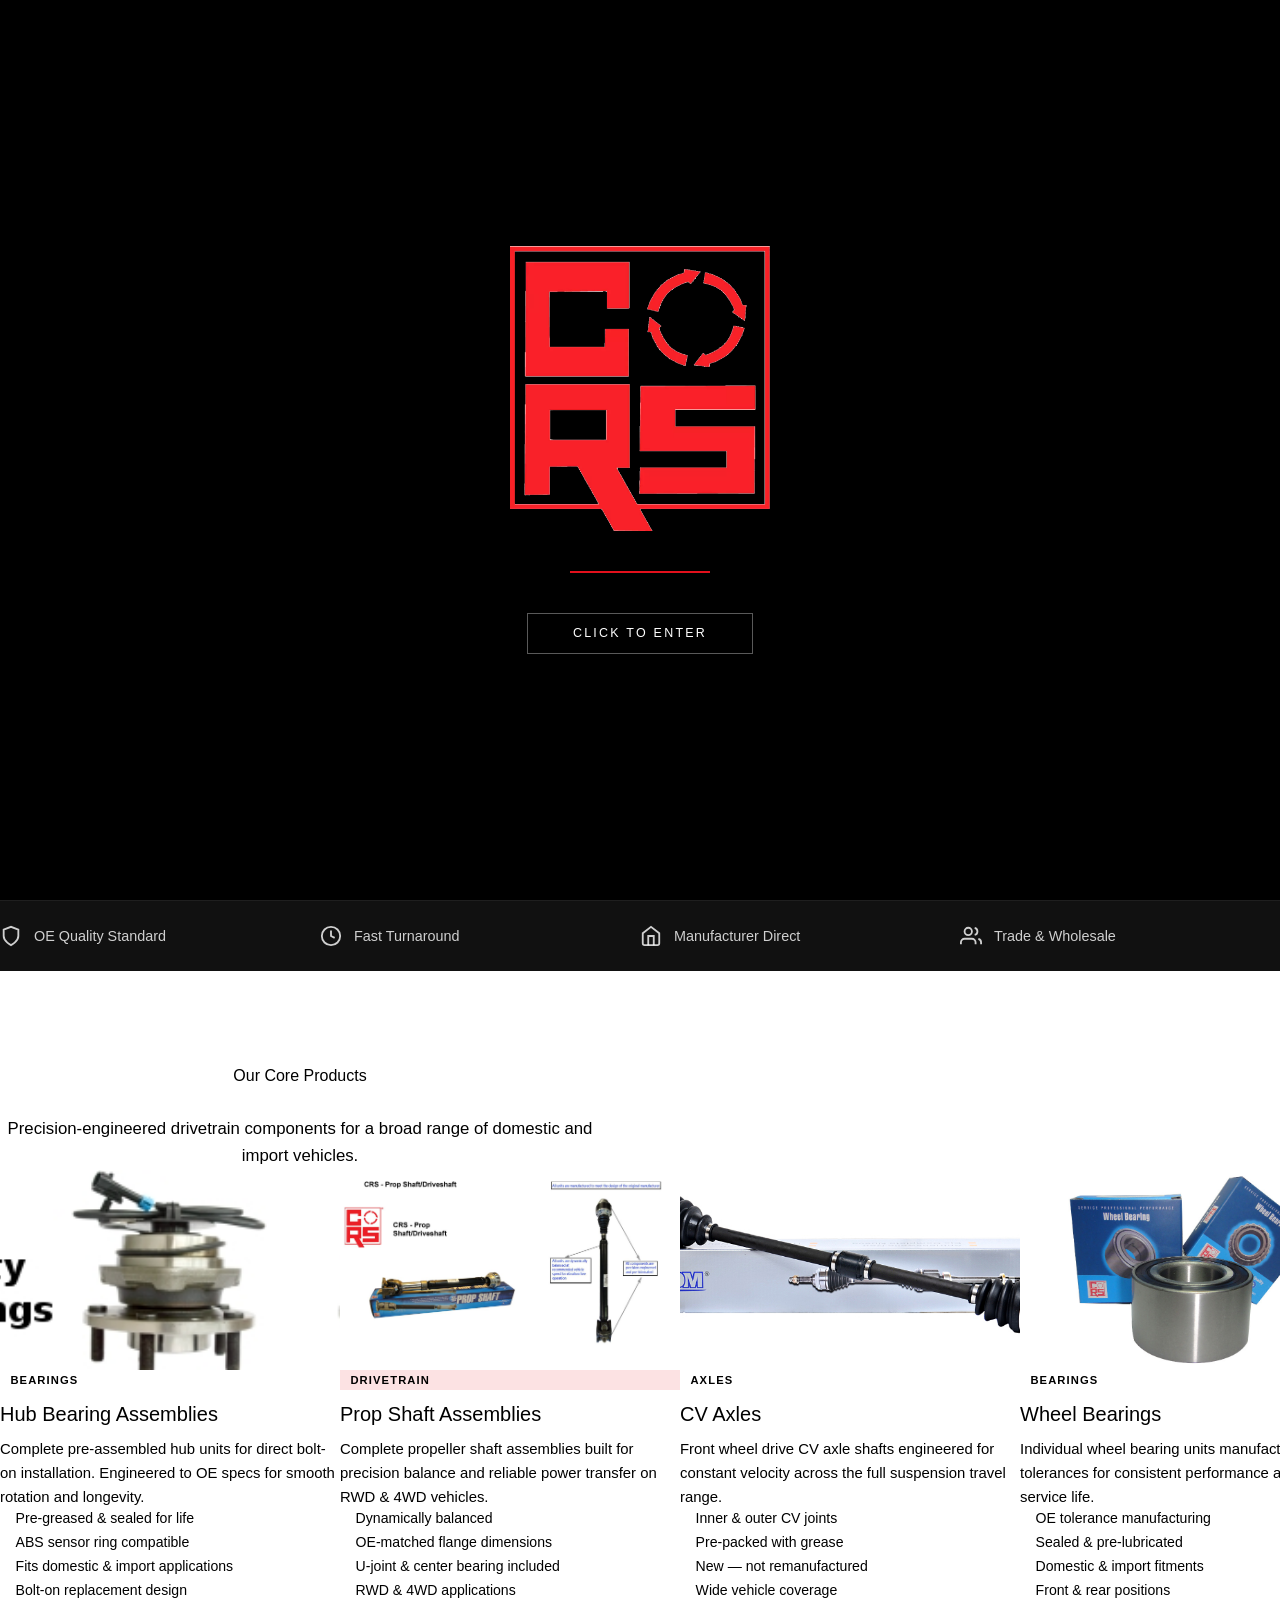
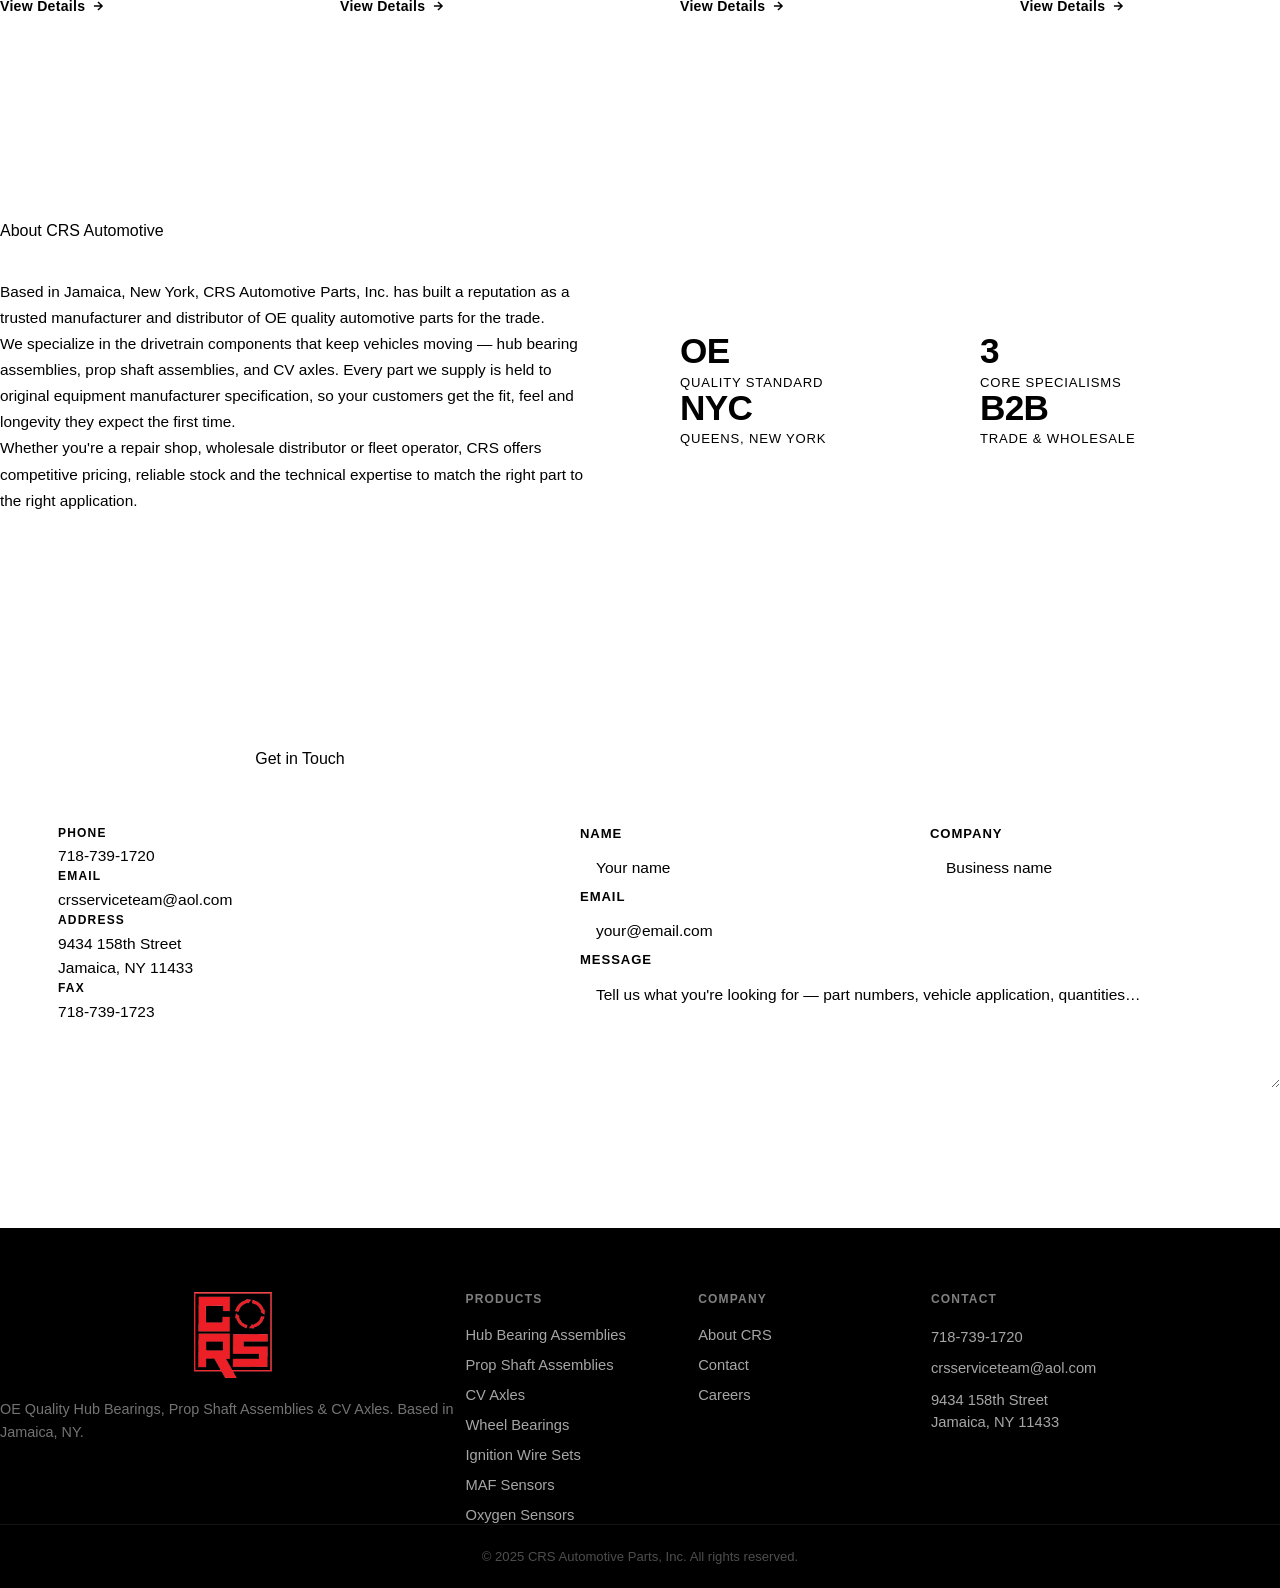
==== index.html @ 8559e391 "Initial commit — CRS Automotive Parts website Co-Authored-By: Claude Sonnet 4.6 <noreply@anthropic.c" ====
<!DOCTYPE html>
<html lang="en">
<head>
  <meta charset="UTF-8">
  <meta name="viewport" content="width=device-width, initial-scale=1.0">
  <title>CRS Automotive Parts, Inc. — OE Quality Hub Bearings, Prop Shafts & CV Axles</title>
  <link rel="stylesheet" href="../_skills/css/febi-design-system.css">
  <link rel="stylesheet" href="style.css">
</head>
<body>

  <!-- ============================================================
       NAVIGATION
       ============================================================ -->
  <header class="site-header">
    <div class="container">
      <nav class="site-nav">
        <a href="#" class="site-logo">
          <img src="crslogo.png" alt="CRS Automotive Parts" class="nav-logo-img">
        </a>
        <ul class="nav-links">
          <li><a href="products.html">Products</a></li>
          <li><a href="about.html">About</a></li>
          <li><a href="employment.html">Careers</a></li>
          <li><a href="contact.html" class="btn-call">Contact Us</a></li>
        </ul>
        <button class="nav-toggle" aria-label="Toggle navigation">
          <span></span><span></span><span></span>
        </button>
      </nav>
    </div>
  </header>

  <!-- ============================================================
       HERO
       ============================================================ -->
  <section class="hero">
    <div class="hero-overlay"></div>
    <div class="container">
      <div class="hero-content">
        <p class="hero-eyebrow">OE Quality · Jamaica, NY</p>
        <h1>Drive Further.<br>Last Longer.</h1>
        <p class="hero-sub">
          Manufacturer &amp; distributor of premium hub bearing assemblies,
          prop shaft assemblies and CV axles — built to original equipment spec.
        </p>
        <div class="hero-actions">
          <a href="#products" class="btn btn-primary">View Products</a>
          <a href="#contact" class="btn btn-outline">Get in Touch</a>
        </div>
      </div>
    </div>
    <div class="hero-scroll-indicator">
      <span></span>
    </div>
  </section>

  <!-- ============================================================
       TRUST BAR
       ============================================================ -->
  <div class="trust-bar">
    <div class="container">
      <div class="trust-grid">
        <div class="trust-item">
          <svg viewBox="0 0 24 24" fill="none" stroke="currentColor" stroke-width="2"><path d="M12 22s8-4 8-10V5l-8-3-8 3v7c0 6 8 10 8 10z"/></svg>
          <span>OE Quality Standard</span>
        </div>
        <div class="trust-item">
          <svg viewBox="0 0 24 24" fill="none" stroke="currentColor" stroke-width="2"><circle cx="12" cy="12" r="10"/><path d="M12 6v6l4 2"/></svg>
          <span>Fast Turnaround</span>
        </div>
        <div class="trust-item">
          <svg viewBox="0 0 24 24" fill="none" stroke="currentColor" stroke-width="2"><path d="M3 9l9-7 9 7v11a2 2 0 0 1-2 2H5a2 2 0 0 1-2-2z"/><polyline points="9 22 9 12 15 12 15 22"/></svg>
          <span>Manufacturer Direct</span>
        </div>
        <div class="trust-item">
          <svg viewBox="0 0 24 24" fill="none" stroke="currentColor" stroke-width="2"><path d="M17 21v-2a4 4 0 0 0-4-4H5a4 4 0 0 0-4 4v2"/><circle cx="9" cy="7" r="4"/><path d="M23 21v-2a4 4 0 0 0-3-3.87"/><path d="M16 3.13a4 4 0 0 1 0 7.75"/></svg>
          <span>Trade &amp; Wholesale</span>
        </div>
      </div>
    </div>
  </div>

  <!-- ============================================================
       PRODUCTS
       ============================================================ -->
  <section class="section products-section" id="products">
    <div class="container">
      <div class="section-header">
        <h2>Our Core Products</h2>
        <p>Precision-engineered drivetrain components for a broad range of domestic and import vehicles.</p>
      </div>

      <div class="carousel-track">

          <!-- 1. Hub Bearing Assemblies -->
          <article class="product-card carousel-card">
            <a href="hub-bearings.html" class="product-card-img hub-img">
              <img src="images/hub-bearing.jpg" alt="Hub Bearing Assembly">
            </a>
            <div class="product-card-body">
              <span class="product-tag">Bearings</span>
              <h3>Hub Bearing Assemblies</h3>
              <p>Complete pre-assembled hub units for direct bolt-on installation. Engineered to OE specs for smooth rotation and longevity.</p>
              <ul class="product-features">
                <li>Pre-greased &amp; sealed for life</li>
                <li>ABS sensor ring compatible</li>
                <li>Fits domestic &amp; import applications</li>
                <li>Bolt-on replacement design</li>
              </ul>
              <a href="hub-bearings.html" class="product-card-link">View Details <svg viewBox="0 0 24 24" fill="none" stroke="currentColor" stroke-width="2.5"><path d="M5 12h14M12 5l7 7-7 7"/></svg></a>
            </div>
          </article>

          <!-- 2. Prop Shaft Assemblies -->
          <article class="product-card carousel-card product-card--featured">
            <a href="prop-shaft.html" class="product-card-img shaft-img">
              <img src="images/prop-shaft.jpg" alt="Prop Shaft Assembly">
            </a>
            <div class="product-card-body">
              <span class="product-tag product-tag--featured">Drivetrain</span>
              <h3>Prop Shaft Assemblies</h3>
              <p>Complete propeller shaft assemblies built for precision balance and reliable power transfer on RWD &amp; 4WD vehicles.</p>
              <ul class="product-features">
                <li>Dynamically balanced</li>
                <li>OE-matched flange dimensions</li>
                <li>U-joint &amp; center bearing included</li>
                <li>RWD &amp; 4WD applications</li>
              </ul>
              <a href="prop-shaft.html" class="product-card-link">View Details <svg viewBox="0 0 24 24" fill="none" stroke="currentColor" stroke-width="2.5"><path d="M5 12h14M12 5l7 7-7 7"/></svg></a>
            </div>
          </article>

          <!-- 3. CV Axles -->
          <article class="product-card carousel-card">
            <a href="cv-axles.html" class="product-card-img axle-img">
              <img src="images/cv-axle.jpg" alt="CV Axle">
            </a>
            <div class="product-card-body">
              <span class="product-tag">Axles</span>
              <h3>CV Axles</h3>
              <p>Front wheel drive CV axle shafts engineered for constant velocity across the full suspension travel range.</p>
              <ul class="product-features">
                <li>Inner &amp; outer CV joints</li>
                <li>Pre-packed with grease</li>
                <li>New — not remanufactured</li>
                <li>Wide vehicle coverage</li>
              </ul>
              <a href="cv-axles.html" class="product-card-link">View Details <svg viewBox="0 0 24 24" fill="none" stroke="currentColor" stroke-width="2.5"><path d="M5 12h14M12 5l7 7-7 7"/></svg></a>
            </div>
          </article>

          <!-- 4. Wheel Bearings -->
          <article class="product-card carousel-card">
            <a href="wheel-bearings.html" class="product-card-img wbearing-img">
              <img src="images/wheel-bearing.jpg" alt="Wheel Bearing">
            </a>
            <div class="product-card-body">
              <span class="product-tag">Bearings</span>
              <h3>Wheel Bearings</h3>
              <p>Individual wheel bearing units manufactured to OE tolerances for consistent performance and long service life.</p>
              <ul class="product-features">
                <li>OE tolerance manufacturing</li>
                <li>Sealed &amp; pre-lubricated</li>
                <li>Domestic &amp; import fitments</li>
                <li>Front &amp; rear positions</li>
              </ul>
              <a href="wheel-bearings.html" class="product-card-link">View Details <svg viewBox="0 0 24 24" fill="none" stroke="currentColor" stroke-width="2.5"><path d="M5 12h14M12 5l7 7-7 7"/></svg></a>
            </div>
          </article>

          <!-- 5. Ignition Wire Sets -->
          <article class="product-card carousel-card">
            <a href="ignition-wires.html" class="product-card-img wire-img">
              <img src="images/ignition-wires.png" alt="Ignition Wire Set">
            </a>
            <div class="product-card-body">
              <span class="product-tag">Ignition</span>
              <h3>Ignition Wire Sets</h3>
              <p>High-performance spark plug wire sets built for reliable ignition delivery and resistance to heat, oil and vibration.</p>
              <ul class="product-features">
                <li>High-dielectric silicone jackets</li>
                <li>Low resistance conductors</li>
                <li>Heat &amp; oil resistant</li>
                <li>Vehicle-specific fitment sets</li>
              </ul>
              <a href="ignition-wires.html" class="product-card-link">View Details <svg viewBox="0 0 24 24" fill="none" stroke="currentColor" stroke-width="2.5"><path d="M5 12h14M12 5l7 7-7 7"/></svg></a>
            </div>
          </article>

          <!-- 6. MAF Sensors -->
          <article class="product-card carousel-card">
            <a href="maf-sensors.html" class="product-card-img maf-img">
              <img src="images/maf-sensor.jpg" alt="MAF Sensor">
            </a>
            <div class="product-card-body">
              <span class="product-tag">Sensors</span>
              <h3>MAF Sensors</h3>
              <p>Mass Air Flow sensors providing accurate airflow measurement for improved fuel economy and smooth engine performance.</p>
              <ul class="product-features">
                <li>Direct OE-replacement fit</li>
                <li>Precise airflow measurement</li>
                <li>Plug-and-play installation</li>
                <li>Domestic &amp; import coverage</li>
              </ul>
              <a href="maf-sensors.html" class="product-card-link">View Details <svg viewBox="0 0 24 24" fill="none" stroke="currentColor" stroke-width="2.5"><path d="M5 12h14M12 5l7 7-7 7"/></svg></a>
            </div>
          </article>

          <!-- 7. Oxygen Sensors -->
          <article class="product-card carousel-card">
            <a href="oxygen-sensors.html" class="product-card-img oxy-img">
              <img src="images/oxy-sensor.jpg" alt="Oxygen Sensor">
            </a>
            <div class="product-card-body">
              <span class="product-tag">Sensors</span>
              <h3>Oxygen Sensors</h3>
              <p>Upstream and downstream O2 sensors for optimized fuel trim and emissions compliance across domestic and import vehicles.</p>
              <ul class="product-features">
                <li>Upstream &amp; downstream fitments</li>
                <li>Heated &amp; non-heated types</li>
                <li>Meets OEM specifications</li>
                <li>Wide domestic &amp; import coverage</li>
              </ul>
              <a href="oxygen-sensors.html" class="product-card-link">View Details <svg viewBox="0 0 24 24" fill="none" stroke="currentColor" stroke-width="2.5"><path d="M5 12h14M12 5l7 7-7 7"/></svg></a>
            </div>
          </article>

      </div>

    </div>
  </section>

  <!-- ============================================================
       ABOUT
       ============================================================ -->
  <section class="section about-section" id="about">
    <div class="container">
      <div class="about-grid">
        <div class="about-content">
          <h2>About CRS Automotive</h2>
          <p class="about-lead">
            Based in Jamaica, New York, CRS Automotive Parts, Inc. has built a reputation as a trusted
            manufacturer and distributor of OE quality automotive parts for the trade.
          </p>
          <p>
            We specialize in the drivetrain components that keep vehicles moving — hub bearing assemblies,
            prop shaft assemblies, and CV axles. Every part we supply is held to original equipment
            manufacturer specification, so your customers get the fit, feel and longevity they expect
            the first time.
          </p>
          <p>
            Whether you're a repair shop, wholesale distributor or fleet operator, CRS offers competitive
            pricing, reliable stock and the technical expertise to match the right part to the right application.
          </p>
          <a href="#contact" class="btn btn-primary">Talk to Our Team</a>
        </div>
        <div class="about-stats">
          <div class="stat-card">
            <span class="stat-number">OE</span>
            <span class="stat-label">Quality Standard</span>
          </div>
          <div class="stat-card">
            <span class="stat-number">3</span>
            <span class="stat-label">Core Specialisms</span>
          </div>
          <div class="stat-card">
            <span class="stat-number">NYC</span>
            <span class="stat-label">Queens, New York</span>
          </div>
          <div class="stat-card">
            <span class="stat-number">B2B</span>
            <span class="stat-label">Trade &amp; Wholesale</span>
          </div>
        </div>
      </div>
    </div>
  </section>

  <!-- ============================================================
       CONTACT
       ============================================================ -->
  <section class="section contact-section" id="contact">
    <div class="container">
      <div class="section-header section-header--light">
        <h2>Get in Touch</h2>
        <p>Our team is ready to help with product queries, orders and technical data.</p>
      </div>

      <div class="contact-grid">
        <div class="contact-details">
          <div class="contact-item">
            <div class="contact-icon">
              <svg viewBox="0 0 24 24" fill="none" stroke="currentColor" stroke-width="2"><path d="M22 16.92v3a2 2 0 0 1-2.18 2 19.79 19.79 0 0 1-8.63-3.07A19.5 19.5 0 0 1 4.69 12a19.79 19.79 0 0 1-3.07-8.67A2 2 0 0 1 3.6 1.28h3a2 2 0 0 1 2 1.72c.127.96.361 1.903.7 2.81a2 2 0 0 1-.45 2.11L7.91 8.82a16 16 0 0 0 6.29 6.29l.94-.94a2 2 0 0 1 2.11-.45c.907.339 1.85.573 2.81.7A2 2 0 0 1 22 16.92z"/></svg>
            </div>
            <div>
              <strong>Phone</strong>
              <a href="tel:7187391720">718-739-1720</a>
            </div>
          </div>
          <div class="contact-item">
            <div class="contact-icon">
              <svg viewBox="0 0 24 24" fill="none" stroke="currentColor" stroke-width="2"><rect x="2" y="4" width="20" height="16" rx="2"/><path d="m22 7-8.97 5.7a1.94 1.94 0 0 1-2.06 0L2 7"/></svg>
            </div>
            <div>
              <strong>Email</strong>
              <a href="mailto:crsserviceteam@aol.com">crsserviceteam@aol.com</a>
            </div>
          </div>
          <div class="contact-item">
            <div class="contact-icon">
              <svg viewBox="0 0 24 24" fill="none" stroke="currentColor" stroke-width="2"><path d="M20 10c0 6-8 12-8 12s-8-6-8-12a8 8 0 0 1 16 0Z"/><circle cx="12" cy="10" r="3"/></svg>
            </div>
            <div>
              <strong>Address</strong>
              <address>9434 158th Street<br>Jamaica, NY 11433</address>
            </div>
          </div>
          <div class="contact-item">
            <div class="contact-icon">
              <svg viewBox="0 0 24 24" fill="none" stroke="currentColor" stroke-width="2"><path d="M21 15a2 2 0 0 1-2 2H7l-4 4V5a2 2 0 0 1 2-2h14a2 2 0 0 1 2 2z"/></svg>
            </div>
            <div>
              <strong>Fax</strong>
              <span>718-739-1723</span>
            </div>
          </div>
        </div>

        <form class="contact-form" id="contactForm">
          <div class="form-row">
            <div class="form-group">
              <label for="name">Name</label>
              <input type="text" id="name" placeholder="Your name" required>
            </div>
            <div class="form-group">
              <label for="company">Company</label>
              <input type="text" id="company" placeholder="Business name">
            </div>
          </div>
          <div class="form-group">
            <label for="email">Email</label>
            <input type="email" id="email" placeholder="your@email.com" required>
          </div>
          <div class="form-group">
            <label for="message">Message</label>
            <textarea id="message" rows="5" placeholder="Tell us what you're looking for — part numbers, vehicle application, quantities…" required></textarea>
          </div>
          <button type="submit" class="btn btn-primary btn-full">Send Enquiry</button>
        </form>
      </div>
    </div>
  </section>

  <!-- ============================================================
       FOOTER
       ============================================================ -->
  <footer class="site-footer">
    <div class="container">
      <div class="footer-grid">
        <div class="footer-brand">
          <img src="crslogo.png" alt="CRS Automotive Parts" class="footer-logo-img">
          <p>OE Quality Hub Bearings, Prop Shaft Assemblies &amp; CV Axles. Based in Jamaica, NY.</p>
        </div>
        <div class="footer-links">
          <strong>Products</strong>
          <ul>
            <li><a href="products.html">Hub Bearing Assemblies</a></li>
            <li><a href="products.html">Prop Shaft Assemblies</a></li>
            <li><a href="products.html">CV Axles</a></li>
            <li><a href="products.html">Wheel Bearings</a></li>
            <li><a href="products.html">Ignition Wire Sets</a></li>
            <li><a href="products.html">MAF Sensors</a></li>
            <li><a href="products.html">Oxygen Sensors</a></li>
          </ul>
        </div>
        <div class="footer-links">
          <strong>Company</strong>
          <ul>
            <li><a href="about.html">About CRS</a></li>
            <li><a href="contact.html">Contact</a></li>
            <li><a href="employment.html">Careers</a></li>
          </ul>
        </div>
        <div class="footer-contact">
          <strong>Contact</strong>
          <p><a href="tel:7187391720">718-739-1720</a></p>
          <p><a href="mailto:crsserviceteam@aol.com">crsserviceteam@aol.com</a></p>
          <p>9434 158th Street<br>Jamaica, NY 11433</p>
        </div>
      </div>
      <div class="footer-bottom">
        <p>&copy; 2025 CRS Automotive Parts, Inc. All rights reserved.</p>
      </div>
    </div>
  </footer>

  <script>
    // Mobile nav toggle
    const toggle = document.querySelector('.nav-toggle');
    const navLinks = document.querySelector('.nav-links');
    toggle.addEventListener('click', () => {
      navLinks.classList.toggle('nav-open');
      toggle.classList.toggle('active');
    });

    // Sticky header
    const header = document.querySelector('.site-header');
    window.addEventListener('scroll', () => {
      header.classList.toggle('scrolled', window.scrollY > 60);
    });

    // Smooth scroll
    document.querySelectorAll('a[href^="#"]').forEach(a => {
      a.addEventListener('click', e => {
        const target = document.querySelector(a.getAttribute('href'));
        if (target) {
          e.preventDefault();
          target.scrollIntoView({ behavior: 'smooth', block: 'start' });
          navLinks.classList.remove('nav-open');
          toggle.classList.remove('active');
        }
      });
    });

    // Contact form — mailto fallback
    document.getElementById('contactForm').addEventListener('submit', function(e) {
      e.preventDefault();
      const name    = document.getElementById('name').value.trim();
      const company = document.getElementById('company').value.trim();
      const email   = document.getElementById('email').value.trim();
      const message = document.getElementById('message').value.trim();
      const subject = encodeURIComponent('Enquiry from ' + name + (company ? ' — ' + company : ''));
      const body    = encodeURIComponent(
        'Name: ' + name + '\n' +
        (company ? 'Company: ' + company + '\n' : '') +
        'Email: ' + email + '\n\n' +
        message
      );
      window.location.href = 'mailto:crsserviceteam@aol.com?subject=' + subject + '&body=' + body;
    });
  </script>

  <script src="splash.js"></script>
</body>
</html>
---- style.css ----
/*
 * CRS Automotive Parts — Site Styles
 * Built on febi Design System tokens
 */

/* Local alpha shorthand — febi-red (#e3101c) at reduced opacity */
:root {
  --crs-red-alpha-12: rgba(227, 16, 28, 0.12);
  --crs-red-alpha-25: rgba(227, 16, 28, 0.25);
}

/* ============================================================
   BASE RESET & GLOBALS
   ============================================================ */

*, *::before, *::after {
  box-sizing: border-box;
  margin: 0;
  padding: 0;
}

html {
  scroll-behavior: smooth;
}

body {
  font-family: -apple-system, 'Helvetica Neue', Arial, sans-serif;
  font-size: var(--febi-body-font-size);
  line-height: var(--febi-body-line-height);
  color: var(--febi-body-color);
  background: var(--febi-body-bg);
}

h1, h2, h3, h4, h5, h6 {
  font-weight: var(--febi-heading-font-weight);
  line-height: var(--febi-heading-line-height);
  color: var(--febi-gray-900);
  margin-bottom: var(--febi-space-3);
}

h1 { font-size: clamp(2.4rem, 5vw, var(--febi-h1-size)); }
h2 { font-size: clamp(1.8rem, 3.5vw, var(--febi-h2-size)); }
h3 { font-size: clamp(1.2rem, 2vw, var(--febi-h3-size)); }

p { margin-bottom: var(--febi-space-3); }
p:last-child { margin-bottom: 0; }

a {
  color: var(--febi-link-color);
  text-decoration: none;
  transition: color 0.15s;
}
a:hover { color: var(--febi-link-hover-color); }

address { font-style: normal; }

ul { list-style: none; padding: 0; }

.container {
  width: 100%;
  max-width: 1280px;
  margin: 0 auto;
  padding: 0 var(--febi-space-4);
}

@media (max-width: 768px) {
  .container { padding: 0 var(--febi-space-3); }
}

.section {
  padding: 6rem 0;
}

/* ============================================================
   BUTTONS
   ============================================================ */

.btn {
  display: inline-flex;
  align-items: center;
  gap: 0.5rem;
  padding: 0.75rem 1.75rem;
  font-size: 1rem;
  font-weight: 500;
  border-radius: var(--febi-radius);
  border: 2px solid transparent;
  cursor: pointer;
  transition: background 0.18s, color 0.18s, border-color 0.18s, transform 0.12s;
  text-decoration: none;
  line-height: 1;
  letter-spacing: 0.01em;
}

.btn:active { transform: scale(0.98); }

.btn-primary {
  background: var(--febi-red);
  color: #fff;
  border-color: var(--febi-red);
}
.btn-primary:hover {
  background: var(--febi-red-dark);
  border-color: var(--febi-red-dark);
  color: #fff;
}

.btn-outline {
  background: transparent;
  color: #fff;
  border-color: rgba(255,255,255,0.6);
}
.btn-outline:hover {
  background: rgba(255,255,255,0.12);
  border-color: #fff;
  color: #fff;
}

.btn-full { width: 100%; justify-content: center; }

.btn-call {
  display: inline-flex;
  align-items: center;
  background: var(--febi-red);
  color: #fff !important;
  padding: 0.5rem 1.25rem;
  border-radius: var(--febi-radius);
  font-size: 0.9rem;
  font-weight: 600;
  letter-spacing: 0.02em;
  transition: background 0.15s;
}
.btn-call:hover {
  background: var(--febi-red-dark);
  color: #fff;
}

/* ============================================================
   NAVIGATION
   ============================================================ */

.site-header {
  position: fixed;
  top: 0;
  left: 0;
  right: 0;
  z-index: 100;
  padding: 1.25rem 0;
  background: transparent;
  transition: background 0.3s, box-shadow 0.3s, padding 0.3s;
}

.site-header.scrolled {
  background: #111;
  padding: 0.75rem 0;
  box-shadow: var(--febi-shadow);
}

.site-nav {
  display: flex;
  align-items: center;
  justify-content: space-between;
  gap: var(--febi-space-4);
}

.site-logo {
  display: flex;
  align-items: center;
  gap: 0.6rem;
  text-decoration: none;
  flex-shrink: 0;
}

.nav-logo-img {
  height: 44px;
  width: auto;
  display: block;
  object-fit: contain;
}

.nav-links {
  display: flex;
  align-items: center;
  gap: 2rem;
  list-style: none;
}

.nav-links li a {
  color: rgba(255,255,255,0.85);
  font-size: 0.95rem;
  font-weight: 400;
  letter-spacing: 0.02em;
  transition: color 0.15s;
}

.nav-links li a:hover {
  color: #fff;
}

.nav-toggle {
  display: none;
  flex-direction: column;
  gap: 5px;
  background: none;
  border: none;
  cursor: pointer;
  padding: 0.5rem;
}
.nav-toggle span {
  display: block;
  width: 24px;
  height: 2px;
  background: #fff;
  transition: transform 0.25s, opacity 0.25s;
  transform-origin: center;
}
.nav-toggle.active span:nth-child(1) { transform: translateY(7px) rotate(45deg); }
.nav-toggle.active span:nth-child(2) { opacity: 0; }
.nav-toggle.active span:nth-child(3) { transform: translateY(-7px) rotate(-45deg); }

@media (max-width: 768px) {
  .nav-toggle { display: flex; }

  .nav-links {
    position: fixed;
    top: 0;
    right: -100%;
    bottom: 0;
    width: 280px;
    z-index: 200;
    background: #111;
    flex-direction: column;
    align-items: flex-start;
    padding: 5rem var(--febi-space-4) var(--febi-space-4);
    gap: 1.5rem;
    transition: right 0.3s ease;
  }
  .nav-links.nav-open { right: 0; }
  .nav-links li { width: 100%; }
  .nav-links li a { font-size: 1.1rem; }
  .btn-call { width: 100%; justify-content: center; padding: 0.75rem 1.25rem; }
}

/* ============================================================
   HERO
   ============================================================ */

.hero {
  position: relative;
  min-height: 100vh;
  display: flex;
  align-items: center;
  background-color: #1a1a1a;
  background-image:
    linear-gradient(135deg, rgba(0,0,0,0.72) 0%, rgba(20,0,0,0.55) 100%),
    url('images/prop-shaft-4.jpg');
  background-position: center 90%;
  background-size: cover;
  background-repeat: no-repeat;
  color: #fff;
}

.hero-overlay {
  position: absolute;
  inset: 0;
  background: linear-gradient(to right, rgba(0,0,0,0.5) 0%, transparent 70%);
  pointer-events: none;
}

.hero-content {
  position: relative;
  max-width: 680px;
  padding: 8rem 0 4rem;
}

.hero-eyebrow {
  font-size: 0.85rem;
  font-weight: 600;
  letter-spacing: 0.14em;
  text-transform: uppercase;
  color: var(--febi-red);
  margin-bottom: 1rem;
  background: var(--crs-red-alpha-12);
  display: inline-block;
  padding: 0.35rem 0.85rem;
  border-radius: var(--febi-radius-sm);
  border-left: 3px solid var(--febi-red);
}

.hero h1 {
  font-size: clamp(2.8rem, 6vw, 5rem);
  font-weight: 700;
  color: #fff;
  line-height: 1.05;
  margin-bottom: 1.5rem;
  letter-spacing: -0.02em;
}

.hero-sub {
  font-size: 1.15rem;
  color: rgba(255,255,255,0.78);
  line-height: 1.6;
  margin-bottom: 2.5rem;
  max-width: 540px;
}

.hero-actions {
  display: flex;
  gap: 1rem;
  flex-wrap: wrap;
}

.hero-scroll-indicator {
  position: absolute;
  bottom: 2rem;
  left: 50%;
  transform: translateX(-50%);
}
.hero-scroll-indicator span {
  display: block;
  width: 24px;
  height: 40px;
  border: 2px solid rgba(255,255,255,0.4);
  border-radius: 12px;
  position: relative;
}
.hero-scroll-indicator span::before {
  content: '';
  position: absolute;
  top: 6px;
  left: 50%;
  transform: translateX(-50%);
  width: 4px;
  height: 8px;
  background: #fff;
  border-radius: 2px;
  animation: scroll-bounce 1.8s infinite;
}
@keyframes scroll-bounce {
  0%, 100% { opacity: 1; transform: translateX(-50%) translateY(0); }
  50% { opacity: 0.3; transform: translateX(-50%) translateY(10px); }
}

/* ============================================================
   TRUST BAR
   ============================================================ */

.trust-bar {
  background: #111;
  border-top: 1px solid rgba(255,255,255,0.06);
  border-bottom: 3px solid var(--febi-red);
  padding: 1.5rem 0;
}

.trust-grid {
  display: grid;
  grid-template-columns: repeat(4, 1fr);
  gap: var(--febi-space-3);
}

.trust-item {
  display: flex;
  align-items: center;
  gap: 0.75rem;
  color: rgba(255,255,255,0.8);
  font-size: 0.9rem;
  font-weight: 500;
}

.trust-item svg {
  width: 22px;
  height: 22px;
  flex-shrink: 0;
  color: var(--febi-red);
}

@media (max-width: 768px) {
  .trust-grid {
    grid-template-columns: repeat(2, 1fr);
    gap: var(--febi-space-2);
  }
}
@media (max-width: 480px) {
  .trust-grid { grid-template-columns: 1fr; }
}

/* ============================================================
   SECTION HEADER
   ============================================================ */

.section-header {
  text-align: center;
  max-width: 600px;
  margin: 0 auto var(--febi-space-5);
}

.section-header h2 {
  color: var(--febi-gray-900);
  margin-bottom: 1rem;
}

.section-header h2::after {
  content: '';
  display: block;
  width: 48px;
  height: 3px;
  background: var(--febi-red);
  margin: 0.75rem auto 0;
}

.section-header p {
  color: var(--febi-gray-500);
  font-size: 1.05rem;
  line-height: 1.6;
}

.section-header--light h2 { color: #fff; }
.section-header--light p { color: rgba(255,255,255,0.7); }

/* ============================================================
   PRODUCTS
   ============================================================ */

.products-section {
  background: var(--febi-gray-100);
}

/* Carousel */
.carousel-track {
  display: flex;
  gap: var(--febi-space-3);
  overflow-x: auto;
  scroll-snap-type: x mandatory;
  -webkit-overflow-scrolling: touch;
  padding-bottom: 1rem;
  cursor: grab;
}

.carousel-track:active { cursor: grabbing; }

.carousel-track::-webkit-scrollbar {
  height: 4px;
}
.carousel-track::-webkit-scrollbar-track {
  background: var(--febi-gray-300);
  border-radius: 2px;
}
.carousel-track::-webkit-scrollbar-thumb {
  background: var(--febi-red);
  border-radius: 2px;
}

.carousel-card {
  flex: 0 0 340px;
  scroll-snap-align: start;
}

@media (max-width: 576px) {
  .carousel-card { flex: 0 0 85vw; }
}

.product-card {
  background: #fff;
  border-radius: var(--febi-radius-lg);
  overflow: hidden;
  border: var(--febi-border-width) solid var(--febi-border-color);
  box-shadow: var(--febi-shadow-sm);
  transition: transform 0.2s, box-shadow 0.2s;
  display: flex;
  flex-direction: column;
}

.product-card:hover {
  transform: translateY(-4px);
  box-shadow: var(--febi-shadow);
}

.product-card--featured {
  border-color: var(--febi-red);
  box-shadow: 0 0 0 1px var(--febi-red), var(--febi-shadow-sm);
}

.product-card-img {
  height: 200px;
  overflow: hidden;
  position: relative;
  background: var(--febi-gray-200);
  display: block;
  text-decoration: none;
}

.product-card-img img {
  width: 100%;
  height: 100%;
  object-fit: cover;
  object-position: center;
  display: block;
  transition: transform 0.4s ease;
}

.product-card:hover .product-card-img img {
  transform: scale(1.04);
}

/* Fallback backgrounds if image fails */
.hub-img   { background: #1a1a2e; }
.shaft-img { background: #1e0a00; }
.axle-img  { background: #0a1628; }
.wbearing-img { background: #0a1a1a; }
.wire-img  { background: #1a1400; }
.maf-img   { background: #001a2a; }
.oxy-img   { background: #1a0a1a; }

.product-icon {
  display: none;
}

.product-card-body {
  padding: var(--febi-space-4);
  flex: 1;
  display: flex;
  flex-direction: column;
}

.product-tag {
  display: inline-block;
  font-size: 0.7rem;
  font-weight: 700;
  letter-spacing: 0.1em;
  text-transform: uppercase;
  color: var(--febi-gray-500);
  background: var(--febi-gray-200);
  padding: 0.25rem 0.65rem;
  border-radius: var(--febi-radius-pill);
  margin-bottom: 0.85rem;
}

.product-tag--featured {
  background: var(--crs-red-alpha-12);
  color: var(--febi-red);
}

.product-card-body h3 {
  font-size: 1.25rem;
  color: var(--febi-gray-900);
  margin-bottom: 0.75rem;
}

.product-card-body p {
  font-size: 0.93rem;
  color: var(--febi-gray-500);
  line-height: 1.6;
  margin-bottom: var(--febi-space-3);
}

.product-features {
  list-style: none;
  padding: 0;
  margin-top: auto;
  border-top: 1px solid var(--febi-border-color);
  padding-top: var(--febi-space-3);
  display: flex;
  flex-direction: column;
  gap: 0.5rem;
}

.product-features li {
  display: flex;
  align-items: center;
  gap: 0.6rem;
  font-size: 0.88rem;
  color: var(--febi-gray-700);
}

.product-features li::before {
  content: '';
  display: block;
  width: 6px;
  height: 6px;
  border-radius: 50%;
  background: var(--febi-red);
  flex-shrink: 0;
}

/* Additional products */
.additional-products {
  margin-top: var(--febi-space-5);
  display: flex;
  align-items: center;
  gap: var(--febi-space-3);
  flex-wrap: wrap;
}

.additional-label {
  font-size: 0.9rem;
  color: var(--febi-gray-600);
  font-weight: 500;
  margin: 0;
  white-space: nowrap;
}

.additional-tags {
  display: flex;
  gap: 0.75rem;
  flex-wrap: wrap;
}

.tag {
  display: inline-block;
  padding: 0.4rem 1rem;
  border: 1px solid var(--febi-border-color);
  border-radius: var(--febi-radius-pill);
  font-size: 0.85rem;
  color: var(--febi-gray-700);
  background: #fff;
}

/* ============================================================
   ABOUT
   ============================================================ */

.about-section {
  background: #fff;
}

.about-grid {
  display: grid;
  grid-template-columns: 1fr 1fr;
  gap: 5rem;
  align-items: center;
}

@media (max-width: 768px) {
  .about-grid { grid-template-columns: 1fr; gap: var(--febi-space-5); }
}

.about-content h2 {
  color: var(--febi-gray-900);
}

.about-content h2::after {
  content: '';
  display: block;
  width: 48px;
  height: 3px;
  background: var(--febi-red);
  margin-top: 0.75rem;
  margin-bottom: 1.5rem;
}

.about-lead {
  font-size: 1.1rem;
  color: var(--febi-gray-700);
  line-height: 1.65;
  margin-bottom: var(--febi-space-3);
}

.about-content p {
  font-size: 0.96rem;
  color: var(--febi-gray-500);
  line-height: 1.7;
}

.about-content .btn {
  margin-top: var(--febi-space-3);
}

.about-stats {
  display: grid;
  grid-template-columns: 1fr 1fr;
  gap: var(--febi-space-3);
}

.stat-card {
  background: var(--febi-gray-100);
  border-radius: var(--febi-radius-lg);
  padding: var(--febi-space-4);
  display: flex;
  flex-direction: column;
  align-items: flex-start;
  gap: 0.4rem;
  border-left: 3px solid var(--febi-red);
  transition: transform 0.2s;
}

.stat-card:hover { transform: translateY(-2px); }

.stat-number {
  font-size: 2.2rem;
  font-weight: 700;
  color: var(--febi-red);
  line-height: 1;
  letter-spacing: -0.02em;
}

.stat-label {
  font-size: 0.82rem;
  color: var(--febi-gray-600);
  font-weight: 500;
  text-transform: uppercase;
  letter-spacing: 0.06em;
}

/* ============================================================
   CONTACT
   ============================================================ */

.contact-section {
  background: #fff;
  color: var(--febi-body-color);
}

.contact-section .section-header h2 {
  color: var(--febi-gray-900);
}

.contact-grid {
  display: grid;
  grid-template-columns: 1fr 1.4fr;
  gap: 5rem;
  align-items: start;
}

@media (max-width: 768px) {
  .contact-grid { grid-template-columns: 1fr; gap: var(--febi-space-5); }
}

.contact-details {
  display: flex;
  flex-direction: column;
  gap: var(--febi-space-4);
}

.contact-item {
  display: flex;
  align-items: flex-start;
  gap: 1rem;
}

.contact-icon {
  width: 42px;
  height: 42px;
  background: var(--febi-gray-100);
  border-radius: var(--febi-radius);
  display: flex;
  align-items: center;
  justify-content: center;
  flex-shrink: 0;
  border: 1px solid var(--febi-border-color);
}

.contact-icon svg {
  width: 18px;
  height: 18px;
  stroke: var(--febi-red);
}

.contact-item strong {
  display: block;
  font-size: 0.75rem;
  text-transform: uppercase;
  letter-spacing: 0.1em;
  color: var(--febi-gray-600);
  margin-bottom: 0.3rem;
}

.contact-item a,
.contact-item span,
.contact-item address {
  color: var(--febi-gray-700);
  font-size: 0.97rem;
  line-height: 1.6;
}

.contact-item a:hover { color: var(--febi-red); }

/* Form */
.contact-form {
  display: flex;
  flex-direction: column;
  gap: var(--febi-space-3);
}

.form-row {
  display: grid;
  grid-template-columns: 1fr 1fr;
  gap: var(--febi-space-3);
}

@media (max-width: 480px) {
  .form-row { grid-template-columns: 1fr; }
}

.form-group {
  display: flex;
  flex-direction: column;
  gap: 0.4rem;
}

.form-group label {
  font-size: 0.82rem;
  font-weight: 600;
  text-transform: uppercase;
  letter-spacing: 0.07em;
  color: var(--febi-gray-600);
}

.form-group input,
.form-group textarea {
  background: var(--febi-gray-100);
  border: 1px solid var(--febi-border-color);
  border-radius: var(--febi-radius);
  padding: 0.75rem 1rem;
  color: var(--febi-gray-900);
  font-size: 0.97rem;
  font-family: inherit;
  transition: border-color 0.15s, background 0.15s;
  resize: vertical;
  width: 100%;
}

.form-group input::placeholder,
.form-group textarea::placeholder {
  color: var(--febi-gray-600);
}

.form-group input:focus,
.form-group textarea:focus {
  outline: none;
  border-color: var(--febi-red);
  background: #fff;
}

/* ============================================================
   FOOTER
   ============================================================ */

.site-footer {
  background: #000;
  color: rgba(255,255,255,0.6);
  padding: 4rem 0 0;
  border-top: 3px solid var(--febi-red);
}

.footer-grid {
  display: grid;
  grid-template-columns: 2fr 1fr 1fr 1.5fr;
  gap: var(--febi-space-5);
  padding-bottom: var(--febi-space-5);
  border-bottom: 1px solid rgba(255,255,255,0.08);
}

@media (max-width: 992px) {
  .footer-grid { grid-template-columns: 1fr 1fr; gap: var(--febi-space-4); }
}
@media (max-width: 480px) {
  .footer-grid { grid-template-columns: 1fr; }
}

.footer-logo-img {
  height: 86px;
  width: auto;
  object-fit: contain;
  margin-bottom: 0.25rem;
}

.footer-brand { display: flex; flex-direction: column; gap: 0.5rem; }
.footer-brand p {
  font-size: 0.9rem;
  color: rgba(255,255,255,0.45);
  line-height: 1.6;
  margin: 0.5rem 0 0;
}

.footer-links strong,
.footer-contact strong {
  display: block;
  font-size: 0.75rem;
  text-transform: uppercase;
  letter-spacing: 0.1em;
  color: rgba(255,255,255,0.5);
  margin-bottom: 1.25rem;
}

.footer-links ul {
  display: flex;
  flex-direction: column;
  gap: 0.75rem;
}

.footer-links a,
.footer-contact a {
  color: rgba(255,255,255,0.65);
  font-size: 0.92rem;
  transition: color 0.15s;
}

.footer-links a:hover,
.footer-contact a:hover { color: var(--febi-red); }

.footer-contact p {
  font-size: 0.92rem;
  color: rgba(255,255,255,0.65);
  margin-bottom: 0.6rem;
  line-height: 1.5;
}

.footer-bottom {
  padding: 1.5rem 0;
  text-align: center;
  font-size: 0.82rem;
  color: rgba(255,255,255,0.3);
}

/* ============================================================
   INNER PAGE — PAGE HERO (used on products / about / contact)
   ============================================================ */

.page-hero {
  background-color: #111;
  background-image: linear-gradient(135deg, rgba(0,0,0,0.85) 0%, rgba(20,0,0,0.7) 100%),
    url('images/prop-shaft-4.jpg');
  background-size: cover;
  background-position: center 90%;
  padding: 9rem 0 4rem;
  border-bottom: 3px solid var(--febi-red);
}

.page-hero-content {
  max-width: 700px;
}

.page-hero .hero-eyebrow {
  margin-bottom: 0.75rem;
}

.page-hero h1 {
  color: #fff;
  font-size: clamp(2rem, 4vw, 3.2rem);
  margin-bottom: 1rem;
}

.page-hero p {
  color: rgba(255,255,255,0.72);
  font-size: 1.05rem;
  line-height: 1.65;
  margin: 0;
}

/* ============================================================
   PRODUCTS PAGE
   ============================================================ */

.products-full-grid {
  display: grid;
  grid-template-columns: repeat(3, 1fr);
  gap: var(--febi-space-3);
}

@media (max-width: 992px) {
  .products-full-grid { grid-template-columns: repeat(2, 1fr); }
}
@media (max-width: 576px) {
  .products-full-grid { grid-template-columns: 1fr; }
}

.sensor-img { background: #0a2a0a; }

/* ============================================================
   ABOUT PAGE
   ============================================================ */

.about-page-section {
  background: #fff;
}

.about-page-grid {
  display: grid;
  grid-template-columns: 1fr 1fr;
  gap: 5rem;
  align-items: start;
}

@media (max-width: 768px) {
  .about-page-grid { grid-template-columns: 1fr; gap: var(--febi-space-5); }
}

.about-values {
  display: grid;
  grid-template-columns: 1fr 1fr;
  gap: var(--febi-space-3);
  margin-top: var(--febi-space-4);
}

.value-card {
  background: var(--febi-gray-100);
  border-radius: var(--febi-radius-lg);
  padding: var(--febi-space-3);
  border-top: 3px solid var(--febi-red);
}

.value-card h4 {
  font-size: 1rem;
  color: var(--febi-gray-900);
  margin-bottom: 0.5rem;
}

.value-card p {
  font-size: 0.88rem;
  color: var(--febi-gray-500);
  line-height: 1.55;
  margin: 0;
}

/* ============================================================
   PRODUCT DETAIL PAGES
   ============================================================ */

.product-detail-section {
  background: #fff;
}

.product-detail-grid {
  display: grid;
  grid-template-columns: 1fr 1fr;
  gap: 4rem;
  align-items: start;
}

@media (max-width: 900px) {
  .product-detail-grid { grid-template-columns: 1fr; gap: var(--febi-space-5); }
}

/* Gallery */
.product-gallery {
  position: sticky;
  top: 100px;
}

.gallery-featured {
  width: 100%;
  aspect-ratio: 4 / 3;
  overflow: hidden;
  border-radius: var(--febi-radius-lg);
  background: var(--febi-gray-200);
  margin-bottom: var(--febi-space-2);
  cursor: zoom-in;
}

.gallery-featured img {
  width: 100%;
  height: 100%;
  object-fit: contain;
  object-position: center;
  padding: 1rem;
  transition: transform 0.3s ease;
}

.gallery-featured:hover img { transform: scale(1.03); }

.gallery-thumbs {
  display: flex;
  gap: 0.5rem;
  flex-wrap: wrap;
}

.gallery-thumb {
  width: 80px;
  height: 80px;
  border-radius: var(--febi-radius);
  overflow: hidden;
  cursor: pointer;
  border: 2px solid transparent;
  transition: border-color 0.15s;
  background: var(--febi-gray-200);
  flex-shrink: 0;
}

.gallery-thumb img {
  width: 100%;
  height: 100%;
  object-fit: cover;
}

.gallery-thumb.active,
.gallery-thumb:hover {
  border-color: var(--febi-red);
}

/* ============================================================
   LIGHTBOX
   ============================================================ */

#crs-lightbox {
  display: none;
  position: fixed;
  inset: 0;
  z-index: 99998;
  align-items: center;
  justify-content: center;
}

#crs-lightbox.lb-open {
  display: flex;
}

.lb-backdrop {
  position: absolute;
  inset: 0;
  background: rgba(0, 0, 0, 0.92);
  cursor: zoom-out;
}

.lb-img-wrap {
  position: relative;
  z-index: 1;
  max-width: 90vw;
  max-height: 88vh;
  display: flex;
  align-items: center;
  justify-content: center;
}

.lb-img-wrap img {
  max-width: 90vw;
  max-height: 84vh;
  object-fit: contain;
  border-radius: var(--febi-radius-lg);
  box-shadow: 0 24px 80px rgba(0,0,0,0.6);
  display: block;
}

.lb-close {
  position: absolute;
  top: 1.25rem;
  right: 1.25rem;
  z-index: 2;
  width: 44px;
  height: 44px;
  border-radius: 50%;
  background: rgba(255,255,255,0.1);
  border: 1px solid rgba(255,255,255,0.2);
  color: #fff;
  cursor: pointer;
  display: flex;
  align-items: center;
  justify-content: center;
  transition: background 0.15s;
}

.lb-close svg { width: 20px; height: 20px; }
.lb-close:hover { background: rgba(227,16,28,0.6); border-color: var(--febi-red); }

.lb-prev,
.lb-next {
  position: absolute;
  top: 50%;
  transform: translateY(-50%);
  z-index: 2;
  width: 48px;
  height: 48px;
  border-radius: 50%;
  background: rgba(255,255,255,0.1);
  border: 1px solid rgba(255,255,255,0.2);
  color: #fff;
  cursor: pointer;
  display: flex;
  align-items: center;
  justify-content: center;
  transition: background 0.15s;
}

.lb-prev svg, .lb-next svg { width: 22px; height: 22px; }
.lb-prev:hover, .lb-next:hover { background: rgba(255,255,255,0.2); }
.lb-prev { left: 1.25rem; }
.lb-next { right: 1.25rem; }

.lb-counter {
  position: absolute;
  bottom: 1.25rem;
  left: 50%;
  transform: translateX(-50%);
  z-index: 2;
  color: rgba(255,255,255,0.6);
  font-size: 0.82rem;
  letter-spacing: 0.06em;
  font-family: -apple-system, 'Helvetica Neue', Arial, sans-serif;
  pointer-events: none;
}

@media (max-width: 600px) {
  .lb-prev { left: 0.5rem; }
  .lb-next { right: 0.5rem; }
  .lb-close { top: 0.75rem; right: 0.75rem; }
}

/* Product info */
.product-info-back {
  display: inline-flex;
  align-items: center;
  gap: 0.4rem;
  font-size: 0.85rem;
  color: var(--febi-gray-500);
  margin-bottom: var(--febi-space-3);
  transition: color 0.15s;
}
.product-info-back:hover { color: var(--febi-red); }
.product-info-back svg { width: 14px; height: 14px; }

.product-info h1 {
  font-size: clamp(1.6rem, 3vw, 2.4rem);
  color: var(--febi-gray-900);
  margin-bottom: 0.5rem;
}

.product-info .product-tag {
  margin-bottom: var(--febi-space-3);
}

.product-info-desc {
  font-size: 1rem;
  color: var(--febi-gray-500);
  line-height: 1.7;
  margin-bottom: var(--febi-space-4);
  padding-bottom: var(--febi-space-4);
  border-bottom: 1px solid var(--febi-border-color);
}

.product-info h4 {
  font-size: 0.75rem;
  text-transform: uppercase;
  letter-spacing: 0.1em;
  color: var(--febi-gray-600);
  margin-bottom: 1rem;
}

.product-info .product-features {
  border-top: none;
  padding-top: 0;
  margin-bottom: var(--febi-space-4);
}

.product-info .product-features li {
  font-size: 0.95rem;
  padding: 0.5rem 0;
  border-bottom: 1px solid var(--febi-gray-200);
}
.product-info .product-features li:last-child { border-bottom: none; }

.product-cta-box {
  background: #111;
  border-radius: var(--febi-radius-lg);
  padding: var(--febi-space-4);
  margin-top: var(--febi-space-4);
  border-left: 4px solid var(--febi-red);
}

.product-cta-box p {
  color: rgba(255,255,255,0.7);
  font-size: 0.92rem;
  margin-bottom: var(--febi-space-2);
}

/* "View Details" link on product cards */
.product-card-link {
  display: inline-flex;
  align-items: center;
  gap: 0.35rem;
  margin-top: var(--febi-space-3);
  font-size: 0.88rem;
  font-weight: 600;
  color: var(--febi-red);
  letter-spacing: 0.02em;
  transition: gap 0.15s;
}
.product-card-link:hover { gap: 0.6rem; color: var(--febi-red-dark); }
.product-card-link svg { width: 14px; height: 14px; }

/* ============================================================
   EMPLOYMENT PAGE
   ============================================================ */

.employ-intro {
  max-width: 720px;
  margin-bottom: var(--febi-space-5);
}

.job-listing {
  background: #fff;
  border: 1px solid var(--febi-border-color);
  border-radius: var(--febi-radius-lg);
  overflow: hidden;
  box-shadow: var(--febi-shadow-sm);
  margin-bottom: var(--febi-space-5);
}

.job-header {
  background: #111;
  padding: var(--febi-space-4) var(--febi-space-5);
  border-bottom: 3px solid var(--febi-red);
}

.job-header .product-tag {
  background: var(--crs-red-alpha-12);
  color: var(--febi-red);
  margin-bottom: 0.75rem;
}

.job-header h2 {
  color: #fff;
  font-size: clamp(1.5rem, 3vw, 2rem);
  margin-bottom: 0.75rem;
}

.job-meta {
  display: flex;
  flex-wrap: wrap;
  gap: 1.25rem;
  margin: 0;
}

.job-meta-item {
  display: flex;
  align-items: center;
  gap: 0.4rem;
  font-size: 0.88rem;
  color: rgba(255,255,255,0.65);
}

.job-meta-item svg {
  width: 15px;
  height: 15px;
  flex-shrink: 0;
  stroke: var(--febi-red);
}

.job-body {
  padding: var(--febi-space-5);
  display: flex;
  flex-direction: column;
  gap: var(--febi-space-4);
}

.job-section h4 {
  font-size: 0.75rem;
  text-transform: uppercase;
  letter-spacing: 0.1em;
  color: var(--febi-gray-600);
  margin-bottom: 0.85rem;
}

.job-section p {
  color: var(--febi-gray-500);
  line-height: 1.7;
  font-size: 0.97rem;
}

.job-list {
  list-style: none;
  padding: 0;
  display: flex;
  flex-direction: column;
  gap: 0.6rem;
}

.job-list li {
  display: flex;
  align-items: flex-start;
  gap: 0.65rem;
  font-size: 0.95rem;
  color: var(--febi-gray-700);
  line-height: 1.55;
}

.job-list li::before {
  content: '';
  display: block;
  width: 6px;
  height: 6px;
  border-radius: 50%;
  background: var(--febi-red);
  flex-shrink: 0;
  margin-top: 0.5rem;
}

.job-apply {
  border-top: 1px solid var(--febi-border-color);
  padding-top: var(--febi-space-4);
}

.job-apply h4 {
  font-size: 0.75rem;
  text-transform: uppercase;
  letter-spacing: 0.1em;
  color: var(--febi-gray-600);
  margin-bottom: 0.85rem;
}

.job-apply > p {
  color: var(--febi-gray-500);
  margin-bottom: var(--febi-space-3);
}

.job-apply-methods {
  display: grid;
  grid-template-columns: 1fr 1fr;
  gap: var(--febi-space-3);
}

@media (max-width: 576px) {
  .job-apply-methods { grid-template-columns: 1fr; }
  .job-body { padding: var(--febi-space-3); }
}

.job-apply-card {
  display: flex;
  align-items: flex-start;
  gap: 1rem;
  background: var(--febi-gray-100);
  border-radius: var(--febi-radius);
  padding: var(--febi-space-3);
  border: 1px solid var(--febi-border-color);
}

.job-apply-card strong {
  display: block;
  font-size: 0.75rem;
  text-transform: uppercase;
  letter-spacing: 0.08em;
  color: var(--febi-gray-600);
  margin-bottom: 0.3rem;
}

.job-apply-card address,
.job-apply-card a {
  font-style: normal;
  color: var(--febi-gray-700);
  font-size: 0.92rem;
  line-height: 1.55;
}

.job-apply-card a:hover { color: var(--febi-red); }

.employ-general {
  background: #111;
  border-radius: var(--febi-radius-lg);
  padding: var(--febi-space-4) var(--febi-space-5);
  border-left: 4px solid var(--febi-red);
}

.employ-general h3 {
  color: #fff;
  font-size: 1.1rem;
  margin-bottom: 0.75rem;
}

.employ-general p {
  color: rgba(255,255,255,0.65);
  font-size: 0.95rem;
  line-height: 1.65;
  margin: 0;
}

.employ-general a { color: var(--febi-red); }
.employ-general a:hover { color: #fff; }

/* Active nav link */
.nav-active {
  color: var(--febi-red) !important;
}

.nav-active-btn {
  background: var(--febi-red-dark) !important;
  outline: 2px solid #fff;
  outline-offset: 2px;
}

/* Products page CTA strip */
.products-cta {
  margin-top: var(--febi-space-5);
  padding: var(--febi-space-4) var(--febi-space-5);
  background: #111;
  border-radius: var(--febi-radius-lg);
  border-left: 4px solid var(--febi-red);
  display: flex;
  align-items: center;
  justify-content: space-between;
  gap: var(--febi-space-4);
  flex-wrap: wrap;
}

.products-cta p {
  color: rgba(255,255,255,0.75);
  font-size: 1rem;
  margin: 0;
}

/* Select input on dark backgrounds */
.form-group select {
  background: var(--febi-gray-100);
  border: 1px solid var(--febi-border-color);
  border-radius: var(--febi-radius);
  padding: 0.75rem 1rem;
  color: var(--febi-gray-900);
  font-size: 0.97rem;
  font-family: inherit;
  transition: border-color 0.15s, background 0.15s;
  width: 100%;
  appearance: none;
  -webkit-appearance: none;
  background-image: url("data:image/svg+xml,%3Csvg xmlns='http://www.w3.org/2000/svg' viewBox='0 0 24 24' fill='none' stroke='%236c757d' stroke-width='2'%3E%3Cpolyline points='6 9 12 15 18 9'/%3E%3C/svg%3E");
  background-repeat: no-repeat;
  background-position: right 0.75rem center;
  background-size: 18px;
  cursor: pointer;
}

.form-group select:focus {
  outline: none;
  border-color: var(--febi-red);
  background-color: #fff;
}

.form-group select option {
  background: #fff;
  color: var(--febi-gray-900);
}
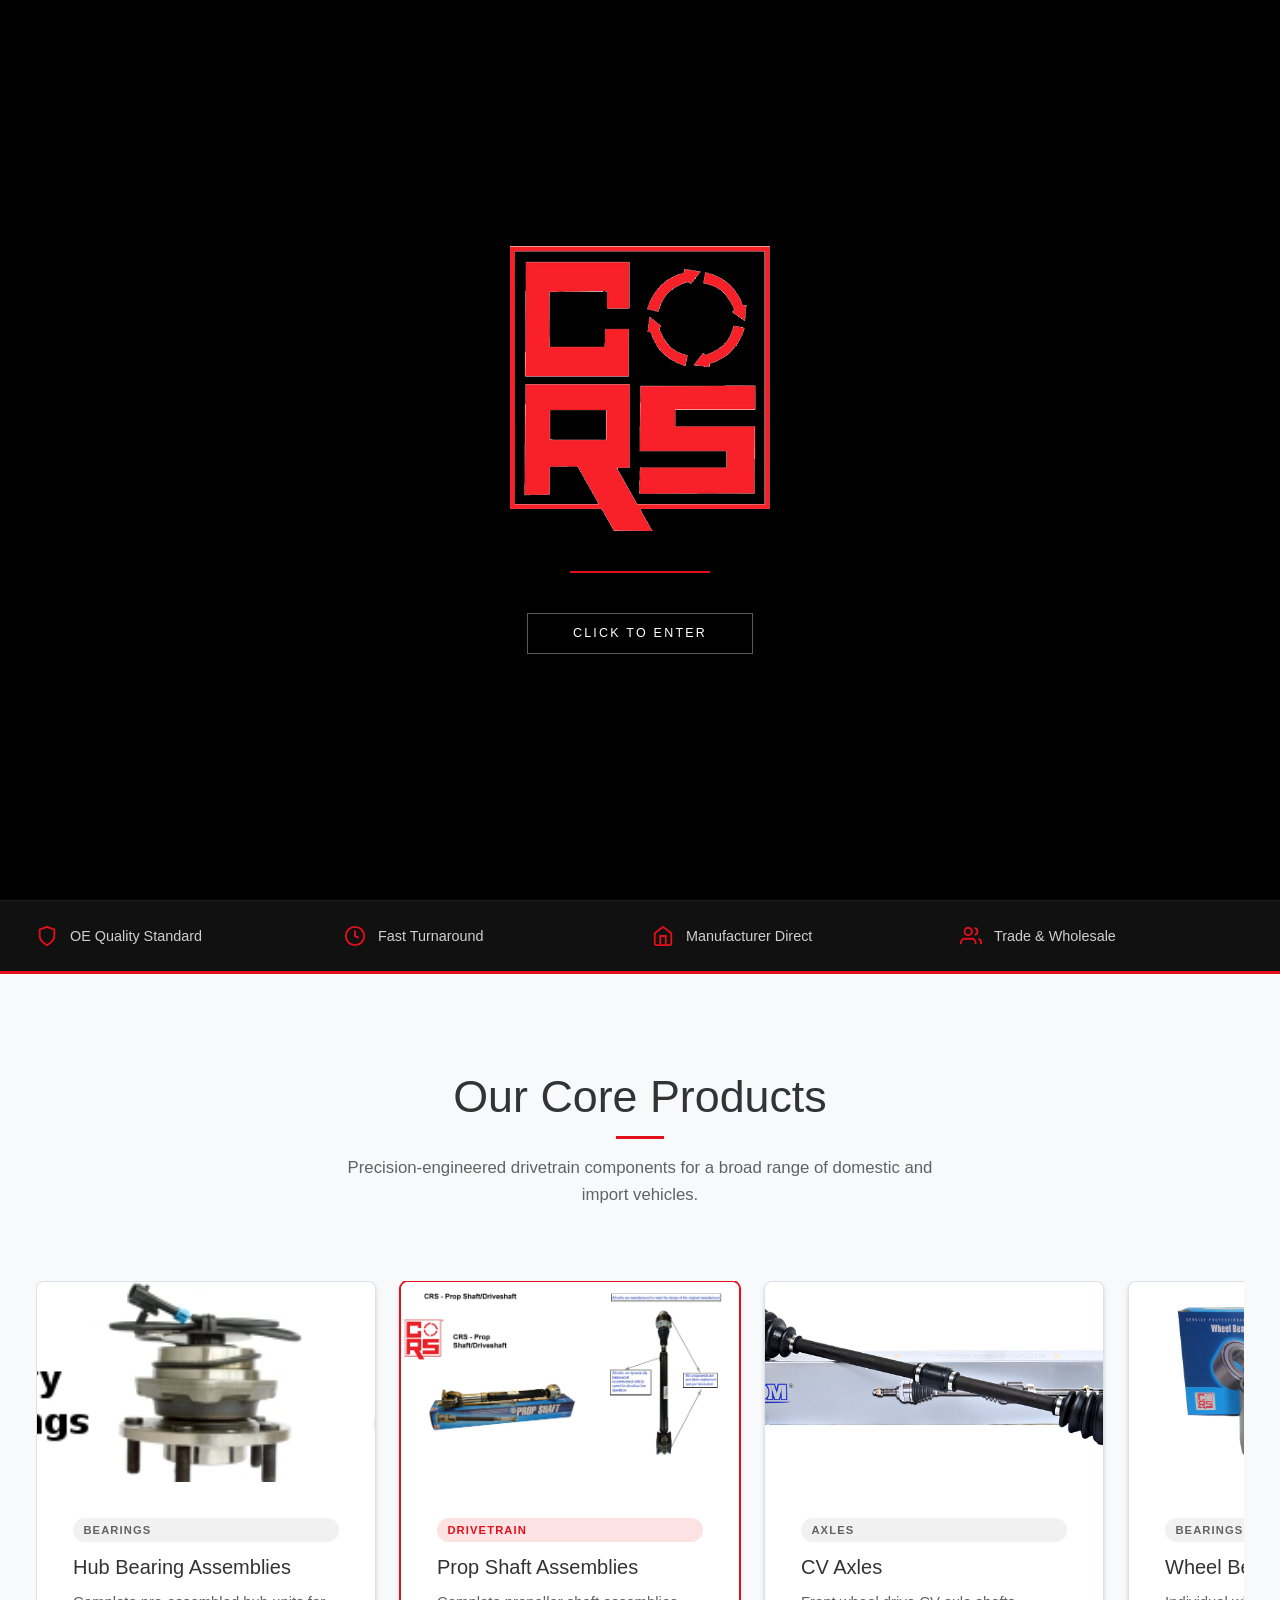
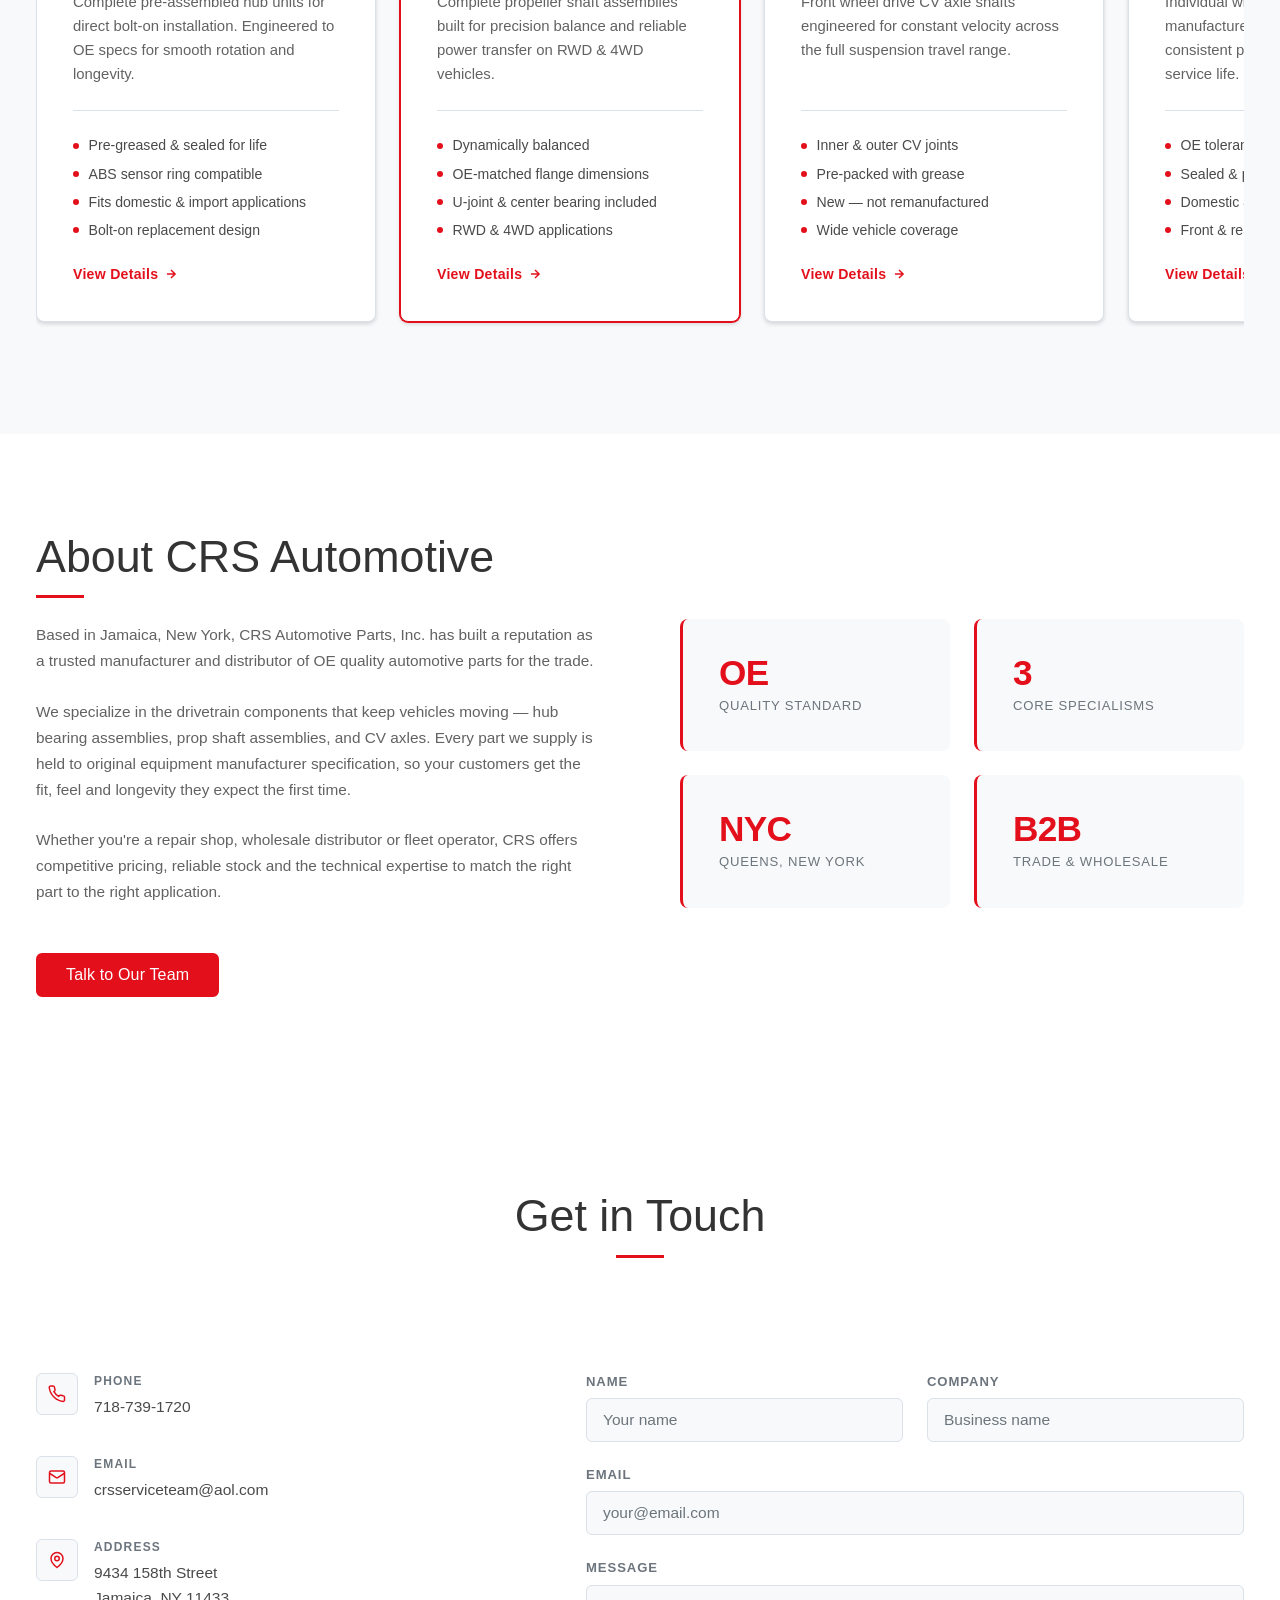
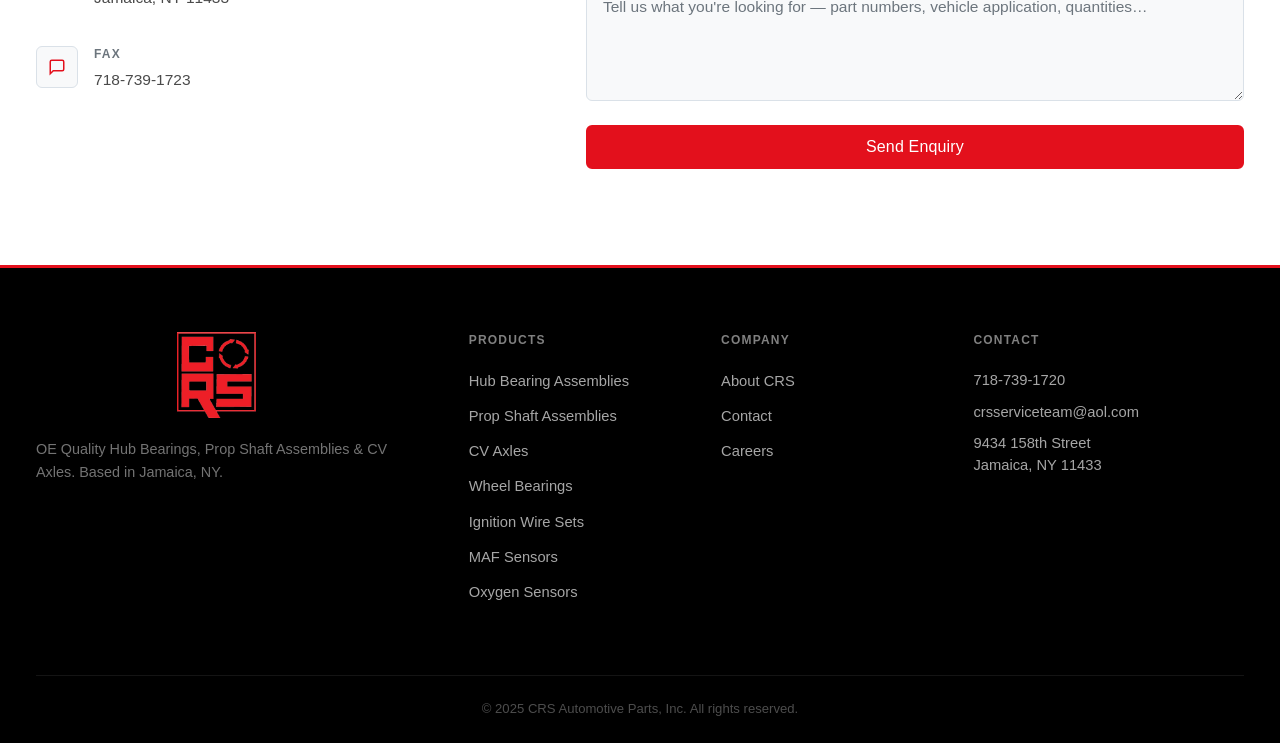
==== commit 021b405e: "Fix CSS asset path for GitHub Pages, add mobile/tablet optimisation - Bundle febi-design-system.css " ====
--- a/index.html
+++ b/index.html
@@ -4,7 +4,7 @@
   <meta charset="UTF-8">
   <meta name="viewport" content="width=device-width, initial-scale=1.0">
   <title>CRS Automotive Parts, Inc. — OE Quality Hub Bearings, Prop Shafts & CV Axles</title>
-  <link rel="stylesheet" href="../_skills/css/febi-design-system.css">
+  <link rel="stylesheet" href="febi-design-system.css">
   <link rel="stylesheet" href="style.css">
 </head>
 <body>
--- a/febi-design-system.css
+++ b/febi-design-system.css
@@ -0,0 +1,262 @@
+/*
+ * febi Design System
+ * Extracted from: febi.com (Ferdinand Bilstein GmbH + Co. KG)
+ * Source: merged Bootstrap-based CSS + febi theme overrides
+ * ============================================================
+ */
+
+/* ============================================================
+   COLOUR PALETTE
+   ============================================================ */
+:root {
+  /* Brand */
+  --febi-red:           #e3101c;   /* Primary — febi red */
+  --febi-red-dark:      #b60d16;   /* Primary hover / active */
+  --febi-red-darker:    #880a11;   /* Primary dark variant */
+  --febi-maroon:        #741644;   /* Secondary — Bilstein maroon */
+  --febi-maroon-dark:   #5d1236;   /* Secondary hover */
+
+  /* Neutrals */
+  --febi-black:         #000000;
+  --febi-gray-900:      #333333;
+  --febi-gray-800:      #343a40;
+  --febi-gray-700:      #4a4a4a;   /* Dark / strong text */
+  --febi-gray-600:      #6c757d;
+  --febi-gray-500:      #626262;   /* Body text */
+  --febi-gray-400:      #ced4da;
+  --febi-gray-300:      #dae1e8;   /* Border colour */
+  --febi-gray-200:      #f1f1f1;   /* Light bg / disabled */
+  --febi-gray-100:      #f8f9fa;
+  --febi-white:         #ffffff;
+
+  /* Semantic */
+  --febi-success:       #198754;
+  --febi-info:          #0dcaf0;
+  --febi-warning:       #ffc107;
+  --febi-danger:        #e3101c;   /* Same as primary */
+}
+
+
+/* ============================================================
+   TYPOGRAPHY
+   ============================================================ */
+
+/*
+ * Font Families (hosted at /typo3conf/ext/febi_theme/Resources/Public/Fonts/Theme/)
+ *
+ * Helvetica Neue World W07_45 Lt  → light weight body copy
+ * Helvetica Neue World W07_55 Rm  → regular / default body
+ * Helvetica Neue World W07_75 Bd  → bold / page-layout-101 headings
+ * "Helvetica Neue World W07_75 Lt" appears as heading font (note: named Lt but weight 500)
+ *
+ * Fallback stack: sans-serif
+ */
+
+:root {
+  --febi-font-body:       "Helvetica Neue World W07_55 Rm", sans-serif;
+  --febi-font-light:      "Helvetica Neue World W07_45 Lt", sans-serif;
+  --febi-font-heading:    "Helvetica Neue World W07_75 Lt", sans-serif; /* headings */
+  --febi-font-bold:       "Helvetica Neue World W07_75 Bd", sans-serif; /* page-layout-101 */
+}
+
+/* Body defaults */
+:root {
+  --febi-body-font-size:    1rem;       /* 16px */
+  --febi-body-font-weight:  400;
+  --febi-body-line-height:  1.438;
+  --febi-body-color:        #626262;
+  --febi-body-bg:           #ffffff;
+}
+
+/* Heading sizes (desktop / min-width: 1200px) */
+:root {
+  --febi-h1-size:   3.5rem;    /* 56px */
+  --febi-h2-size:   2.8rem;    /* 44.8px */
+  --febi-h3-size:   1.875rem;  /* 30px */
+  --febi-h4-size:   1.75rem;   /* 28px */
+  --febi-h5-size:   1.25rem;   /* 20px */
+  --febi-h6-size:   1rem;      /* 16px */
+
+  --febi-heading-font-weight: 500;
+  --febi-heading-line-height: 1.2;
+  --febi-heading-color:       #e3101c;  /* red */
+  --febi-heading-margin-bottom: 1.5rem;
+}
+
+/* Fluid heading sizes (mobile-first — clamp equivalents from calc()) */
+/* h1: calc(1.475rem + 2.7vw) → 3.5rem at xl */
+/* h2: calc(1.405rem + 1.86vw) → 2.8rem at xl */
+/* h3: calc(1.3125rem + 0.75vw) → 1.875rem at xl */
+/* h4: calc(1.3rem + 0.6vw) → 1.75rem at xl */
+
+/* Font weights used */
+:root {
+  --febi-fw-light:   300;
+  --febi-fw-normal:  400;
+  --febi-fw-medium:  500;
+  --febi-fw-bold:    700;
+}
+
+
+/* ============================================================
+   SPACING (Bootstrap 5 scale, as used)
+   ============================================================ */
+:root {
+  --febi-space-1:   0.375rem;  /*  6px */
+  --febi-space-2:   0.75rem;   /* 12px */
+  --febi-space-3:   1.5rem;    /* 24px */
+  --febi-space-4:   2.25rem;   /* 36px */
+  --febi-space-5:   4.5rem;    /* 72px */
+  --febi-space-6:   1rem;      /* 16px — custom sixth step */
+  --febi-gutter:    2rem;      /* 32px — default grid gutter */
+}
+
+
+/* ============================================================
+   LAYOUT / BREAKPOINTS
+   ============================================================ */
+:root {
+  --febi-bp-sm:     576px;
+  --febi-bp-md:     768px;
+  --febi-bp-lg:     992px;
+  --febi-bp-xl:     1200px;
+  --febi-bp-xxl:    1400px;
+}
+
+
+/* ============================================================
+   BORDERS & RADIUS
+   ============================================================ */
+:root {
+  --febi-border-width:  1px;
+  --febi-border-style:  solid;
+  --febi-border-color:  #dae1e8;
+
+  --febi-radius-sm:     0.25rem;  /*  4px */
+  --febi-radius:        0.375rem; /*  6px */
+  --febi-radius-lg:     0.5rem;   /*  8px */
+  --febi-radius-xl:     1rem;     /* 16px */
+  --febi-radius-xxl:    2rem;     /* 32px */
+  --febi-radius-pill:   50rem;
+}
+
+
+/* ============================================================
+   SHADOWS
+   ============================================================ */
+:root {
+  --febi-shadow-sm:  0 0.125rem 0.25rem rgba(0, 0, 0, 0.15);
+  --febi-shadow:     0 0.25rem 1rem rgba(0, 0, 0, 0.15);
+  --febi-shadow-lg:  0 1rem 3rem rgba(0, 0, 0, 0.175);
+}
+
+
+/* ============================================================
+   LINKS
+   ============================================================ */
+:root {
+  --febi-link-color:        #e3101c;
+  --febi-link-decoration:   underline;
+  --febi-link-hover-color:  #b60d16;
+}
+
+
+/* ============================================================
+   BUTTONS
+   ============================================================ */
+
+/*
+ * Base button token set (mirrors febi's .btn overrides):
+ *   font-family: Helvetica Neue World W07_55 Rm
+ *   font-size:   1rem
+ *   font-weight: 400
+ *   line-height: 1.438
+ *   padding:     0.375rem 0.75rem  (default)
+ *              / 0.25rem 0.5rem    (sm)
+ *              / 0.5rem 1rem       (lg, font-size 1.25rem)
+ *   border-radius: 0.375rem
+ *   transition: color, background-color, border-color, box-shadow 0.15s ease-in-out
+ */
+
+/* .btn-primary */
+:root {
+  --febi-btn-primary-bg:          #e3101c;
+  --febi-btn-primary-color:       #ffffff;
+  --febi-btn-primary-border:      #e3101c;
+  --febi-btn-primary-hover-bg:    #c10e18;
+  --febi-btn-primary-hover-color: #ffffff;
+  --febi-btn-primary-active-bg:   #b60d16;
+}
+
+/* .btn-secondary */
+:root {
+  --febi-btn-secondary-bg:          #741644;
+  --febi-btn-secondary-color:       #ffffff;
+  --febi-btn-secondary-border:      #741644;
+  --febi-btn-secondary-hover-bg:    #63133a;
+  --febi-btn-secondary-hover-color: #ffffff;
+  --febi-btn-secondary-active-bg:   #5d1236;
+}
+
+/* .btn-light */
+:root {
+  --febi-btn-light-bg:          #f1f1f1;
+  --febi-btn-light-color:       #000000;
+  --febi-btn-light-hover-bg:    #cdcdcd;
+}
+
+/* .btn-dark */
+:root {
+  --febi-btn-dark-bg:           #4a4a4a;
+  --febi-btn-dark-color:        #ffffff;
+  --febi-btn-dark-hover-bg:     #656565;
+}
+
+
+/* ============================================================
+   THEMES (data-bs-theme values used in febi)
+   ============================================================
+   "primary"  — red bg, white text/headings
+   "secondary"— maroon bg
+   "light"    — #f1f1f1 bg, #626262 text
+   "white"    — #ffffff bg
+   "dark"     — #333333 bg, #dae1e8 text
+   ============================================================ */
+
+
+/* ============================================================
+   DARK MODE OVERRIDES (data-bs-theme="dark")
+   ============================================================ */
+/* Body bg: #333333, text: #dae1e8, border: #4a4a4a            */
+/* Link:    #ee7077 (hover: #f18d92)                           */
+/* Heading: inherits                                           */
+
+
+/* ============================================================
+   QUICK-REFERENCE UTILITY MAP
+   ============================================================
+
+   BRAND COLOURS
+   ┌─────────────────────────────────────────────────────┐
+   │  febi Red      #e3101c   → primary actions, headings │
+   │  febi Maroon   #741644   → secondary / accents       │
+   │  Body Grey     #626262   → body text                 │
+   │  Dark Grey     #4a4a4a   → dark surfaces             │
+   │  Border        #dae1e8   → dividers, inputs          │
+   │  Light         #f1f1f1   → backgrounds, disabled     │
+   └─────────────────────────────────────────────────────┘
+
+   TYPOGRAPHY
+   ┌─────────────────────────────────────────────────────┐
+   │  Body     HNW W07 55 Rm  16px / 1.438 / #626262     │
+   │  Headings HNW W07 75 Lt  500wt / 1.2lh / #e3101c   │
+   │  Bold     HNW W07 75 Bd  used on layout 101         │
+   │  Light    HNW W07 45 Lt  light copy                 │
+   │  h1 56px · h2 44.8px · h3 30px · h4 28px           │
+   │  h5 20px · h6 16px                                  │
+   └─────────────────────────────────────────────────────┘
+
+   BREAKPOINTS
+   sm 576px · md 768px · lg 992px · xl 1200px · xxl 1400px
+
+   ============================================================ */
--- a/style.css
+++ b/style.css
@@ -1524,3 +1524,85 @@
   background: #fff;
   color: var(--febi-gray-900);
 }
+
+/* ============================================================
+   MOBILE & TABLET OPTIMISATION
+   ============================================================ */
+
+/* Tablet — ≤ 992px ------------------------------------------ */
+@media (max-width: 992px) {
+  .section { padding: 4rem 0; }
+
+  .page-hero { padding: 7rem 0 3rem; }
+
+  .hero-content { padding: 7rem 0 3rem; }
+
+  .products-cta {
+    flex-direction: column;
+    align-items: flex-start;
+    gap: var(--febi-space-3);
+  }
+
+  .about-values { grid-template-columns: 1fr 1fr; }
+
+  .job-header { padding: var(--febi-space-4); }
+  .job-body   { padding: var(--febi-space-4); }
+  .employ-general { padding: var(--febi-space-4); }
+}
+
+/* Mobile — ≤ 768px ------------------------------------------ */
+@media (max-width: 768px) {
+  .section { padding: 3rem 0; }
+
+  /* Hero */
+  .hero-content { padding: 6rem 0 2.5rem; }
+  .hero h1 { font-size: clamp(2.2rem, 8vw, 3.2rem); }
+  .hero-sub { font-size: 1rem; }
+  .hero-actions { gap: 0.75rem; }
+  .hero-actions .btn { width: 100%; justify-content: center; }
+
+  /* Page hero */
+  .page-hero { padding: 6rem 0 2.5rem; }
+  .page-hero h1 { font-size: clamp(1.8rem, 7vw, 2.4rem); }
+
+  /* Product detail: remove sticky gallery on mobile so gallery
+     comes first, info scrolls below naturally */
+  .product-gallery { position: static; }
+
+  /* Larger thumb targets for touch */
+  .gallery-thumb { width: 72px; height: 72px; }
+
+  /* About values: single column on small tablets */
+  .about-values { grid-template-columns: 1fr; }
+
+  /* Employment */
+  .job-header { padding: var(--febi-space-3) var(--febi-space-3); }
+  .job-body   { padding: var(--febi-space-3); gap: var(--febi-space-3); }
+  .employ-general { padding: var(--febi-space-3); }
+
+  /* Footer logo slightly smaller on mobile */
+  .footer-logo-img { height: 64px; }
+}
+
+/* Mobile — ≤ 480px ------------------------------------------ */
+@media (max-width: 480px) {
+  .section { padding: 2.5rem 0; }
+
+  /* Hero */
+  .hero-content { padding: 5.5rem 0 2rem; }
+
+  /* Page hero */
+  .page-hero { padding: 5.5rem 0 2rem; }
+
+  /* Gallery thumbs: larger row for one-handed tap */
+  .gallery-thumbs { gap: 0.4rem; }
+  .gallery-thumb  { width: 64px; height: 64px; }
+
+  /* Product CTA box */
+  .product-cta-box { padding: var(--febi-space-3); }
+  .product-cta-box .btn { width: 100%; justify-content: center; }
+
+  /* Lightbox arrows — tighter on very small screens */
+  .lb-prev, .lb-next { width: 40px; height: 40px; }
+  .lb-prev svg, .lb-next svg { width: 18px; height: 18px; }
+}
